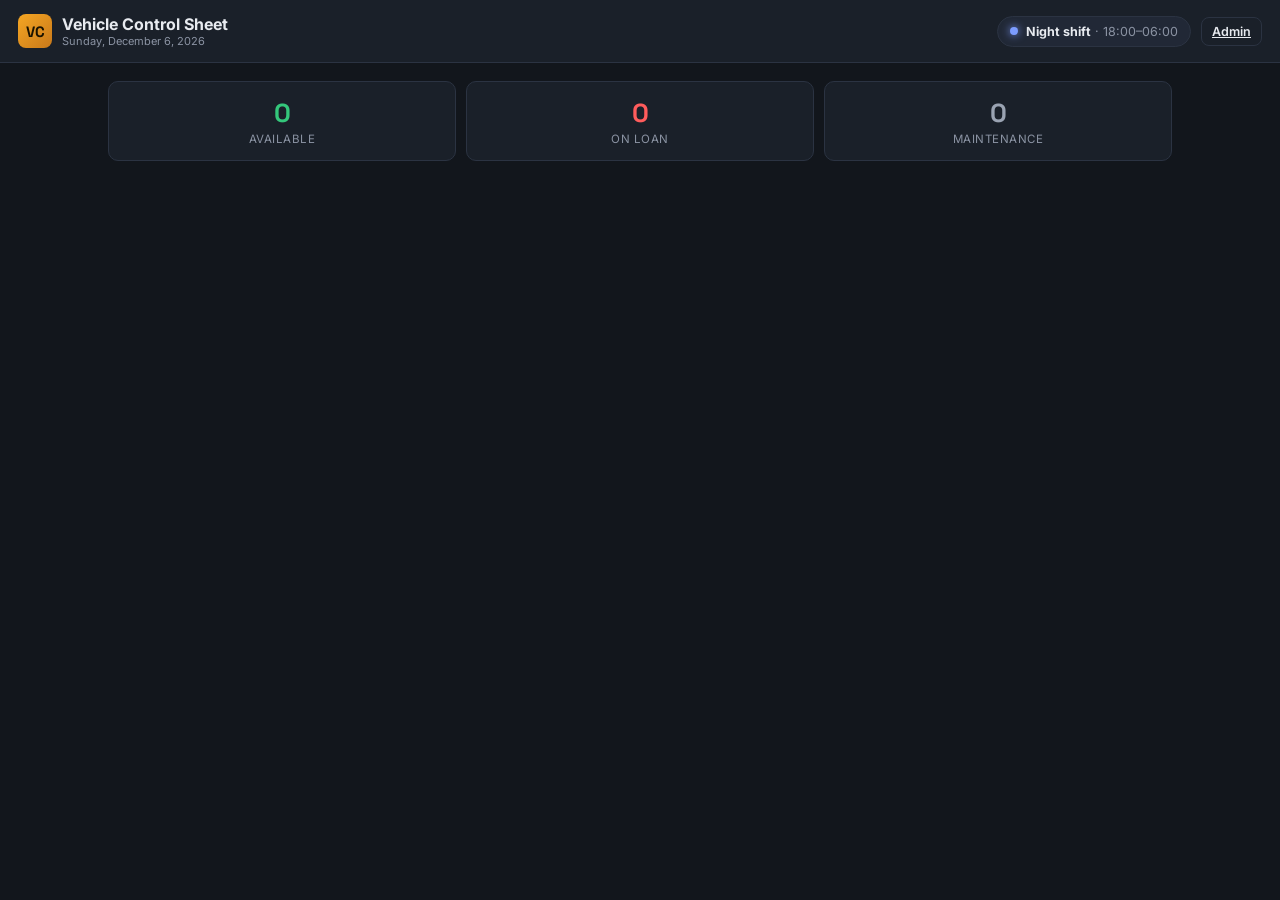
==== backend/public/index.html @ 6ea0b13f "Add files via upload" ====
<!DOCTYPE html>
<html lang="en">
<head>
<meta charset="UTF-8">
<meta name="viewport" content="width=device-width, initial-scale=1.0, maximum-scale=1.0">
<title>Vehicle Control Sheet</title>
<link rel="preconnect" href="https://fonts.googleapis.com">
<link href="https://fonts.googleapis.com/css2?family=Space+Grotesk:wght@600;700&family=Inter:wght@400;500;600;700&display=swap" rel="stylesheet">
<link rel="stylesheet" href="css/style.css">
</head>
<body>

<div class="topbar">
  <div class="brand">
    <div class="brand-mark">VC</div>
    <div>
      <div class="brand-title">Vehicle Control Sheet</div>
      <div class="brand-sub" id="dateLabel">--</div>
    </div>
  </div>
  <div style="display:flex; align-items:center; gap:10px;">
    <div class="shift-pill" id="shiftPill"><span class="dot"></span><span id="shiftLabel">--</span></div>
    <a href="admin.html" class="btn btn-outline btn-sm">Admin</a>
  </div>
</div>

<div class="container">

  <div class="summary-row">
    <div class="summary-card available">
      <div class="num" id="countAvailable">0</div>
      <div class="label">Available</div>
    </div>
    <div class="summary-card loaned">
      <div class="num" id="countLoaned">0</div>
      <div class="label">On Loan</div>
    </div>
    <div class="summary-card maintenance">
      <div class="num" id="countMaintenance">0</div>
      <div class="label">Maintenance</div>
    </div>
  </div>

  <div id="carGrid" class="car-grid"></div>
  <div id="emptyState" class="empty-state" style="display:none;">No cars set up yet. Go to Admin to add cars.</div>

</div>

<!-- LOAN MODAL -->
<div class="modal-overlay" id="loanModalOverlay">
  <div class="modal">
    <button class="close-x" onclick="closeModal('loanModalOverlay')">&times;</button>
    <h2>Loan a car</h2>
    <div class="sub" id="loanCarSub">Select a car and enter your staff number</div>

    <div class="field" id="carSelectField">
      <label>Car</label>
      <select id="loanCarSelect"></select>
    </div>

    <div class="field">
      <label>Your staff number</label>
      <input type="text" id="loanStaffNumber" inputmode="numeric" placeholder="e.g. 12345" autocomplete="off">
    </div>

    <div id="loanStaffConfirm"></div>

    <div class="field" id="newStaffNameField" style="display:none;">
      <label>Your name (staff number not found)</label>
      <input type="text" id="newStaffName" placeholder="Full name">
    </div>

    <div class="field">
      <label>Team (optional)</label>
      <input type="text" id="loanTeam" placeholder="e.g. Engineer B1">
    </div>

    <div class="error-msg" id="loanError" style="display:none;"></div>

    <div class="modal-actions">
      <button class="btn btn-outline" onclick="closeModal('loanModalOverlay')">Cancel</button>
      <button class="btn btn-primary" id="loanSubmitBtn" onclick="submitLoan()">Confirm loan</button>
    </div>
  </div>
</div>

<!-- RETURN MODAL -->
<div class="modal-overlay" id="returnModalOverlay">
  <div class="modal">
    <button class="close-x" onclick="closeModal('returnModalOverlay')">&times;</button>
    <h2>Return a car</h2>
    <div class="sub" id="returnCarSub">Confirm who is returning this car</div>

    <div class="loan-info" id="returnLoanInfo" style="margin-bottom:14px;"></div>

    <div class="field">
      <label>Returning staff number</label>
      <input type="text" id="returnStaffNumber" inputmode="numeric" placeholder="e.g. 12345" autocomplete="off">
    </div>

    <div id="returnStaffConfirm"></div>

    <div class="error-msg" id="returnError" style="display:none;"></div>

    <div class="modal-actions">
      <button class="btn btn-outline" onclick="closeModal('returnModalOverlay')">Cancel</button>
      <button class="btn btn-danger" id="returnSubmitBtn" onclick="submitReturn()">Confirm return</button>
    </div>
  </div>
</div>

<div class="toast" id="toast"></div>

<script src="js/app.js"></script>
</body>
</html>
---- backend/public/css/style.css ----
:root {
  --bg: #12161c;
  --surface: #1a2029;
  --surface-raised: #212836;
  --border: #2b3342;
  --text: #e8ebf0;
  --text-dim: #8b93a3;
  --accent: #f5a623;
  --accent-dim: #4a3a1a;
  --available: #34c77b;
  --available-bg: #16301f;
  --loaned: #ff5c5c;
  --loaned-bg: #341a1a;
  --maintenance: #9aa3b2;
  --maintenance-bg: #262c36;
  --radius: 10px;
  --shadow: 0 4px 16px rgba(0,0,0,0.35);
}

* { box-sizing: border-box; }

html, body {
  margin: 0;
  padding: 0;
  background: var(--bg);
  color: var(--text);
  font-family: 'Inter', -apple-system, BlinkMacSystemFont, 'Segoe UI', sans-serif;
  -webkit-font-smoothing: antialiased;
}

h1, h2, h3 {
  font-family: 'Space Grotesk', 'Inter', sans-serif;
  letter-spacing: -0.01em;
  margin: 0;
}

a { color: var(--accent); }

.topbar {
  display: flex;
  align-items: center;
  justify-content: space-between;
  padding: 14px 18px;
  background: var(--surface);
  border-bottom: 1px solid var(--border);
  position: sticky;
  top: 0;
  z-index: 20;
}

.topbar .brand {
  display: flex;
  align-items: center;
  gap: 10px;
}

.brand-mark {
  width: 34px; height: 34px;
  border-radius: 8px;
  background: linear-gradient(135deg, var(--accent), #c9791a);
  display: flex; align-items: center; justify-content: center;
  font-weight: 700; color: #1a1200; font-size: 15px;
  font-family: 'Space Grotesk', sans-serif;
}

.brand-title { font-size: 16px; font-weight: 700; }
.brand-sub { font-size: 11px; color: var(--text-dim); }

.shift-pill {
  display: flex; align-items: center; gap: 8px;
  background: var(--surface-raised);
  border: 1px solid var(--border);
  padding: 7px 12px;
  border-radius: 999px;
  font-size: 12.5px;
  color: var(--text-dim);
}

.shift-pill .dot {
  width: 8px; height: 8px; border-radius: 50%;
  background: var(--accent);
  box-shadow: 0 0 8px var(--accent);
}

.shift-pill.night .dot { background: #7c9cff; box-shadow: 0 0 8px #7c9cff; }
.shift-pill strong { color: var(--text); }

.container {
  max-width: 1100px;
  margin: 0 auto;
  padding: 18px;
}

.summary-row {
  display: grid;
  grid-template-columns: repeat(3, 1fr);
  gap: 10px;
  margin-bottom: 18px;
}

.summary-card {
  background: var(--surface);
  border: 1px solid var(--border);
  border-radius: var(--radius);
  padding: 14px;
  text-align: center;
}

.summary-card .num { font-size: 26px; font-weight: 700; font-family: 'Space Grotesk', sans-serif; }
.summary-card .label { font-size: 11.5px; color: var(--text-dim); text-transform: uppercase; letter-spacing: 0.04em; margin-top: 2px; }
.summary-card.available .num { color: var(--available); }
.summary-card.loaned .num { color: var(--loaned); }
.summary-card.maintenance .num { color: var(--maintenance); }

.car-grid {
  display: grid;
  grid-template-columns: repeat(auto-fill, minmax(230px, 1fr));
  gap: 12px;
}

.car-card {
  background: var(--surface);
  border: 1px solid var(--border);
  border-radius: var(--radius);
  padding: 14px;
  box-shadow: var(--shadow);
  display: flex;
  flex-direction: column;
  gap: 8px;
}

.car-card .row1 {
  display: flex;
  justify-content: space-between;
  align-items: flex-start;
}

.car-num { font-size: 12px; color: var(--text-dim); }
.reg-num { font-size: 18px; font-weight: 700; font-family: 'Space Grotesk', sans-serif; }
.allocation { font-size: 12.5px; color: var(--text-dim); }

.status-badge {
  font-size: 11px;
  font-weight: 700;
  text-transform: uppercase;
  letter-spacing: 0.03em;
  padding: 4px 9px;
  border-radius: 999px;
  white-space: nowrap;
}
.status-badge.available { color: var(--available); background: var(--available-bg); }
.status-badge.loaned { color: var(--loaned); background: var(--loaned-bg); }
.status-badge.maintenance { color: var(--maintenance); background: var(--maintenance-bg); }

.loan-info {
  font-size: 12.5px;
  color: var(--text-dim);
  background: rgba(255,255,255,0.03);
  border-radius: 6px;
  padding: 8px 10px;
  line-height: 1.5;
}
.loan-info strong { color: var(--text); }

.btn {
  border: none;
  border-radius: 8px;
  padding: 10px 14px;
  font-size: 14px;
  font-weight: 600;
  cursor: pointer;
  font-family: inherit;
  transition: transform 0.05s ease, opacity 0.15s ease;
}
.btn:active { transform: scale(0.98); }
.btn:disabled { opacity: 0.5; cursor: not-allowed; }

.btn-primary { background: var(--accent); color: #1a1200; }
.btn-danger { background: var(--loaned); color: #2a0000; }
.btn-outline { background: transparent; border: 1px solid var(--border); color: var(--text); }
.btn-block { width: 100%; }
.btn-sm { padding: 6px 10px; font-size: 12.5px; }

.fab-row {
  position: sticky;
  bottom: 0;
  display: flex;
  gap: 10px;
  padding: 14px;
  background: linear-gradient(to top, var(--bg) 60%, transparent);
  margin-top: 10px;
}

/* Modal */
.modal-overlay {
  position: fixed; inset: 0;
  background: rgba(0,0,0,0.6);
  display: none;
  align-items: flex-end;
  justify-content: center;
  z-index: 100;
}
.modal-overlay.open { display: flex; }

.modal {
  background: var(--surface);
  border: 1px solid var(--border);
  border-radius: 16px 16px 0 0;
  width: 100%;
  max-width: 480px;
  max-height: 88vh;
  overflow-y: auto;
  padding: 20px;
  animation: slideUp 0.2s ease;
}
@keyframes slideUp { from { transform: translateY(20px); opacity: 0; } to { transform: translateY(0); opacity: 1; } }

@media (min-width: 640px) {
  .modal-overlay { align-items: center; }
  .modal { border-radius: 16px; }
}

.modal h2 { font-size: 18px; margin-bottom: 4px; }
.modal .sub { color: var(--text-dim); font-size: 13px; margin-bottom: 16px; }

.field { margin-bottom: 14px; }
.field label { display: block; font-size: 12.5px; color: var(--text-dim); margin-bottom: 6px; }
.field input, .field select {
  width: 100%;
  background: var(--surface-raised);
  border: 1px solid var(--border);
  color: var(--text);
  border-radius: 8px;
  padding: 11px 12px;
  font-size: 15px;
  font-family: inherit;
}
.field input:focus, .field select:focus { outline: none; border-color: var(--accent); }

.staff-confirm {
  background: var(--available-bg);
  border: 1px solid rgba(52,199,123,0.3);
  border-radius: 8px;
  padding: 10px 12px;
  font-size: 13.5px;
  margin-bottom: 14px;
}
.staff-confirm.new {
  background: var(--accent-dim);
  border-color: rgba(245,166,35,0.35);
}

.error-msg {
  color: var(--loaned);
  font-size: 13px;
  margin-top: -4px;
  margin-bottom: 12px;
}

.modal-actions { display: flex; gap: 10px; margin-top: 6px; }
.modal-actions .btn { flex: 1; }

.close-x {
  position: absolute;
  top: 14px; right: 16px;
  background: none; border: none;
  color: var(--text-dim);
  font-size: 20px;
  cursor: pointer;
}
.modal { position: relative; }

.toast {
  position: fixed;
  top: 18px; left: 50%;
  transform: translateX(-50%);
  background: var(--surface-raised);
  border: 1px solid var(--border);
  padding: 12px 18px;
  border-radius: 10px;
  font-size: 14px;
  z-index: 200;
  box-shadow: var(--shadow);
  display: none;
}
.toast.show { display: block; }
.toast.success { border-color: rgba(52,199,123,0.4); color: var(--available); }
.toast.error { border-color: rgba(255,92,92,0.4); color: var(--loaned); }

.empty-state {
  text-align: center;
  padding: 40px 20px;
  color: var(--text-dim);
}

/* Admin specific */
.admin-tabs {
  display: flex;
  gap: 6px;
  border-bottom: 1px solid var(--border);
  margin-bottom: 18px;
  overflow-x: auto;
}
.admin-tab {
  padding: 10px 16px;
  font-size: 13.5px;
  color: var(--text-dim);
  cursor: pointer;
  border-bottom: 2px solid transparent;
  white-space: nowrap;
  font-weight: 600;
}
.admin-tab.active { color: var(--accent); border-color: var(--accent); }

.admin-panel { display: none; }
.admin-panel.active { display: block; }

table {
  width: 100%;
  border-collapse: collapse;
  background: var(--surface);
  border-radius: var(--radius);
  overflow: hidden;
  font-size: 13.5px;
}
th, td {
  padding: 10px 12px;
  text-align: left;
  border-bottom: 1px solid var(--border);
  white-space: nowrap;
}
th { color: var(--text-dim); font-weight: 600; font-size: 11.5px; text-transform: uppercase; letter-spacing: 0.03em; }
.table-wrap { overflow-x: auto; border: 1px solid var(--border); border-radius: var(--radius); }

.toolbar {
  display: flex;
  gap: 10px;
  flex-wrap: wrap;
  margin-bottom: 14px;
  align-items: center;
}

.login-screen {
  min-height: 100vh;
  display: flex;
  align-items: center;
  justify-content: center;
  padding: 20px;
}
.login-card {
  background: var(--surface);
  border: 1px solid var(--border);
  border-radius: 14px;
  padding: 28px;
  width: 100%;
  max-width: 340px;
  text-align: center;
}

.badge-count {
  background: var(--surface-raised);
  color: var(--text-dim);
  border-radius: 999px;
  padding: 1px 7px;
  font-size: 11px;
  margin-left: 4px;
}

.filter-input {
  background: var(--surface-raised);
  border: 1px solid var(--border);
  color: var(--text);
  border-radius: 8px;
  padding: 8px 10px;
  font-size: 13px;
  font-family: inherit;
}
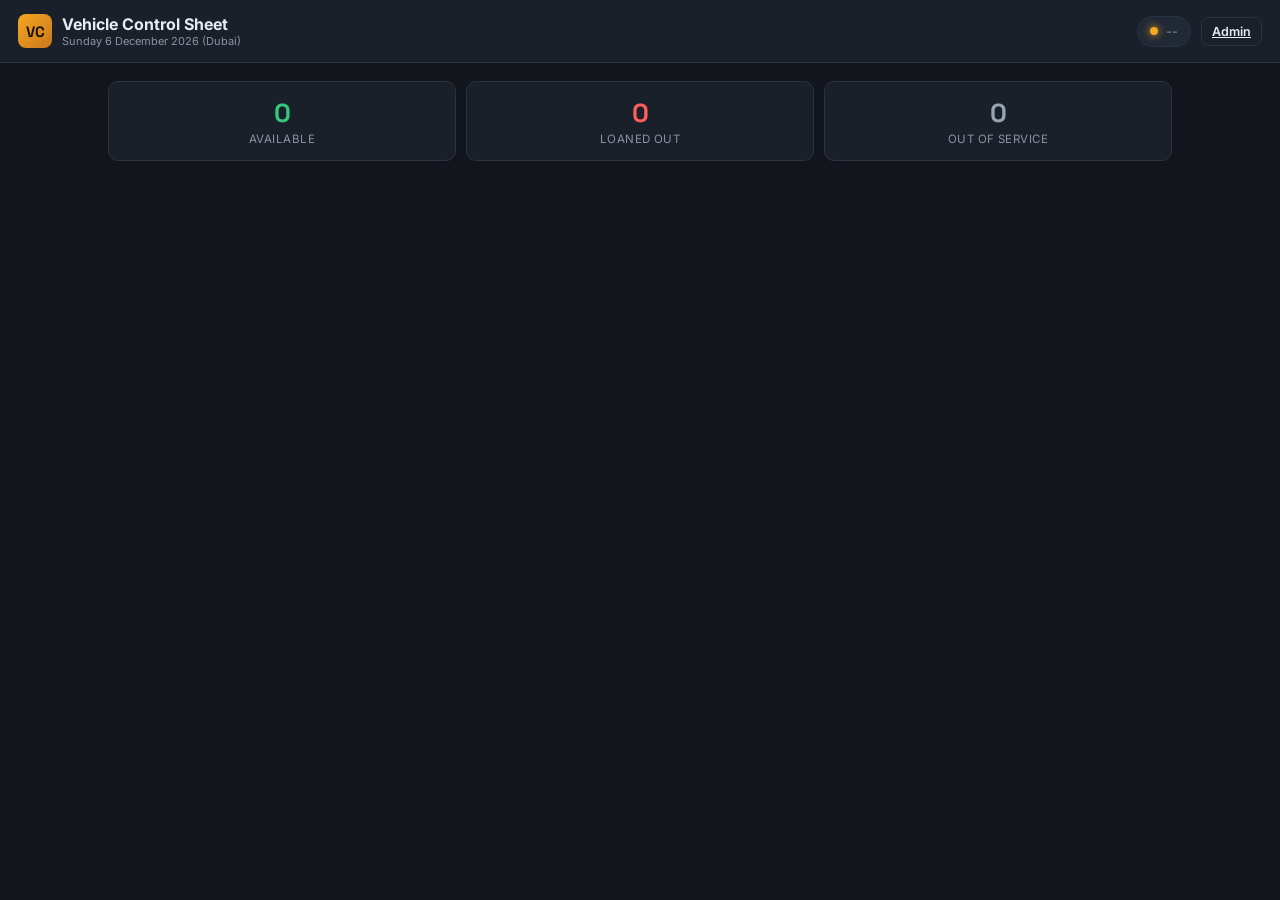
==== commit 5426eed3: "Add files via upload" ====
--- a/backend/public/index.html
+++ b/backend/public/index.html
@@ -19,7 +19,7 @@
     </div>
   </div>
   <div style="display:flex; align-items:center; gap:10px;">
-    <div class="shift-pill" id="shiftPill"><span class="dot"></span><span id="shiftLabel">--</span></div>
+    <div class="shift-pill" id="dutyPill"><span class="dot"></span><span id="dutyLabel">--</span></div>
     <a href="admin.html" class="btn btn-outline btn-sm">Admin</a>
   </div>
 </div>
@@ -33,11 +33,11 @@
     </div>
     <div class="summary-card loaned">
       <div class="num" id="countLoaned">0</div>
-      <div class="label">On Loan</div>
+      <div class="label">Loaned Out</div>
     </div>
     <div class="summary-card maintenance">
       <div class="num" id="countMaintenance">0</div>
-      <div class="label">Maintenance</div>
+      <div class="label">Out of Service</div>
     </div>
   </div>
 
@@ -68,11 +68,6 @@
     <div class="field" id="newStaffNameField" style="display:none;">
       <label>Your name (staff number not found)</label>
       <input type="text" id="newStaffName" placeholder="Full name">
-    </div>
-
-    <div class="field">
-      <label>Team (optional)</label>
-      <input type="text" id="loanTeam" placeholder="e.g. Engineer B1">
     </div>
 
     <div class="error-msg" id="loanError" style="display:none;"></div>
--- a/backend/public/css/style.css
+++ b/backend/public/css/style.css
@@ -118,6 +118,25 @@
   gap: 12px;
 }
 
+.allocation-section {
+  margin-bottom: 24px;
+}
+
+.allocation-header {
+  display: flex;
+  align-items: center;
+  gap: 8px;
+  font-family: 'Space Grotesk', sans-serif;
+  font-size: 14px;
+  font-weight: 700;
+  letter-spacing: 0.02em;
+  text-transform: uppercase;
+  color: var(--text-dim);
+  padding-bottom: 8px;
+  margin-bottom: 12px;
+  border-bottom: 1px solid var(--border);
+}
+
 .car-card {
   background: var(--surface);
   border: 1px solid var(--border);
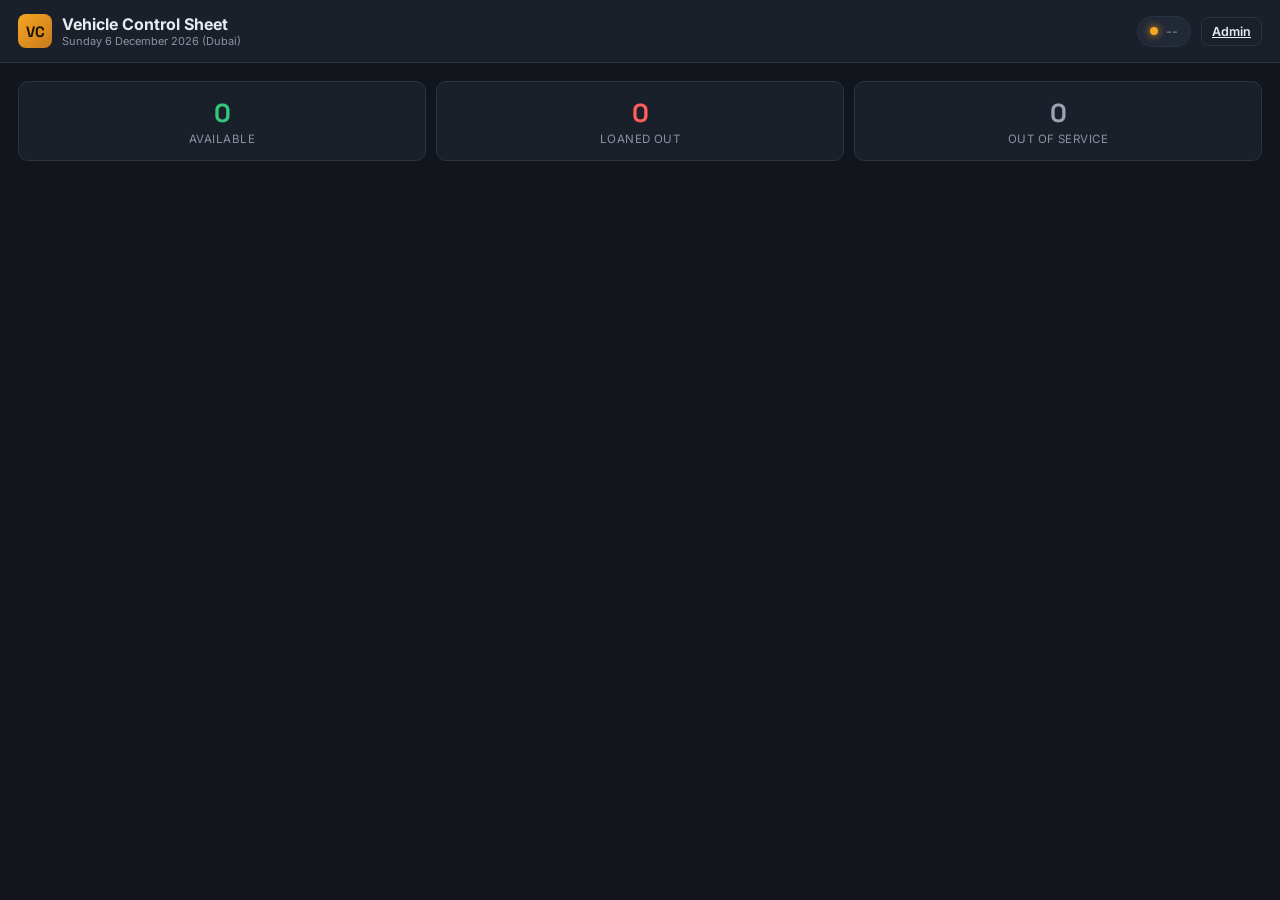
==== commit 2b7122f7: "Add files via upload" ====
--- a/backend/public/index.html
+++ b/backend/public/index.html
@@ -41,7 +41,7 @@
     </div>
   </div>
 
-  <div id="carGrid" class="car-grid"></div>
+  <div id="carGrid" class="allocation-board"></div>
   <div id="emptyState" class="empty-state" style="display:none;">No cars set up yet. Go to Admin to add cars.</div>
 
 </div>
@@ -68,6 +68,29 @@
     <div class="field" id="newStaffNameField" style="display:none;">
       <label>Your name (staff number not found)</label>
       <input type="text" id="newStaffName" placeholder="Full name">
+    </div>
+
+    <div class="collapsible-toggle" id="inspectionToggle" onclick="toggleInspection()">
+      <span>Vehicle inspection checklist</span>
+      <span class="chev">&#9660;</span>
+    </div>
+    <div class="collapsible-body" id="inspectionBody">
+      <div class="checklist-section">
+        <div class="checklist-title">Exterior</div>
+        <div id="exteriorChecklist"></div>
+      </div>
+      <div class="checklist-section">
+        <div class="checklist-title">Interior</div>
+        <div id="interiorChecklist"></div>
+      </div>
+      <div class="checklist-section">
+        <div class="checklist-title">Fuel quantity</div>
+        <div class="fuel-selector" id="fuelSelector"></div>
+      </div>
+      <div class="field">
+        <label>New external damages / dents / notes (optional)</label>
+        <input type="text" id="inspectionRemarks" placeholder="e.g. small scratch on rear bumper">
+      </div>
     </div>
 
     <div class="error-msg" id="loanError" style="display:none;"></div>
@@ -106,6 +129,34 @@
 
 <div class="toast" id="toast"></div>
 
+<!-- REMARK MODAL -->
+<div class="modal-overlay" id="remarkModalOverlay">
+  <div class="modal">
+    <button class="close-x" onclick="closeModal('remarkModalOverlay')">&times;</button>
+    <h2>Car remark</h2>
+    <div class="sub" id="remarkCarSub"></div>
+
+    <div id="currentRemarkBlock"></div>
+
+    <div id="addRemarkBlock">
+      <div class="field">
+        <label>Your staff number</label>
+        <input type="text" id="remarkStaffNumber" inputmode="numeric" placeholder="e.g. 12345" autocomplete="off">
+      </div>
+      <div id="remarkStaffConfirm"></div>
+      <div class="field">
+        <label>Remark</label>
+        <input type="text" id="remarkText" placeholder="e.g. AC not cooling, car needs cleaning...">
+      </div>
+      <div class="error-msg" id="remarkError" style="display:none;"></div>
+      <div class="modal-actions">
+        <button class="btn btn-outline" onclick="closeModal('remarkModalOverlay')">Cancel</button>
+        <button class="btn btn-primary" onclick="submitRemark()">Save remark</button>
+      </div>
+    </div>
+  </div>
+</div>
+
 <script src="js/app.js"></script>
 </body>
 </html>
--- a/backend/public/css/style.css
+++ b/backend/public/css/style.css
@@ -86,7 +86,7 @@
 .shift-pill strong { color: var(--text); }
 
 .container {
-  max-width: 1100px;
+  max-width: 1500px;
   margin: 0 auto;
   padding: 18px;
 }
@@ -112,14 +112,25 @@
 .summary-card.loaned .num { color: var(--loaned); }
 .summary-card.maintenance .num { color: var(--maintenance); }
 
-.car-grid {
+.allocation-board {
   display: grid;
-  grid-template-columns: repeat(auto-fill, minmax(230px, 1fr));
-  gap: 12px;
+  grid-template-columns: repeat(5, minmax(0, 1fr));
+  gap: 16px;
+  align-items: start;
+}
+
+@media (max-width: 1200px) {
+  .allocation-board { grid-template-columns: repeat(3, 1fr); }
+}
+@media (max-width: 780px) {
+  .allocation-board { grid-template-columns: repeat(2, 1fr); }
+}
+@media (max-width: 520px) {
+  .allocation-board { grid-template-columns: 1fr; }
 }
 
 .allocation-section {
-  margin-bottom: 24px;
+  min-width: 0;
 }
 
 .allocation-header {
@@ -127,7 +138,7 @@
   align-items: center;
   gap: 8px;
   font-family: 'Space Grotesk', sans-serif;
-  font-size: 14px;
+  font-size: 12.5px;
   font-weight: 700;
   letter-spacing: 0.02em;
   text-transform: uppercase;
@@ -137,6 +148,12 @@
   border-bottom: 1px solid var(--border);
 }
 
+.allocation-cards {
+  display: flex;
+  flex-direction: column;
+  gap: 12px;
+}
+
 .car-card {
   background: var(--surface);
   border: 1px solid var(--border);
@@ -154,8 +171,8 @@
   align-items: flex-start;
 }
 
-.car-num { font-size: 12px; color: var(--text-dim); }
-.reg-num { font-size: 18px; font-weight: 700; font-family: 'Space Grotesk', sans-serif; }
+.car-num { font-size: 20px; font-weight: 700; font-family: 'Space Grotesk', sans-serif; color: var(--text); }
+.reg-num { font-size: 13px; color: var(--text-dim); margin-top: 2px; }
 .allocation { font-size: 12.5px; color: var(--text-dim); }
 
 .status-badge {
@@ -394,3 +411,136 @@
   font-size: 13px;
   font-family: inherit;
 }
+
+/* Remarks */
+.remark-banner {
+  background: rgba(255, 165, 0, 0.1);
+  border: 1px solid rgba(255, 165, 0, 0.35);
+  border-radius: 8px;
+  padding: 9px 11px;
+  font-size: 12.5px;
+  color: #ffcc80;
+  line-height: 1.5;
+}
+.remark-banner .meta { color: var(--text-dim); font-size: 11px; margin-top: 2px; }
+
+.remark-link {
+  background: none;
+  border: none;
+  color: var(--text-dim);
+  font-size: 12px;
+  text-decoration: underline;
+  cursor: pointer;
+  padding: 2px 0;
+  text-align: left;
+}
+.remark-link.has-remark { color: #ffcc80; font-weight: 600; text-decoration: none; }
+
+/* Inspection checklist */
+.checklist-section {
+  margin-bottom: 16px;
+}
+.checklist-title {
+  font-size: 13px;
+  font-weight: 700;
+  color: var(--text);
+  margin-bottom: 8px;
+  margin-top: 4px;
+}
+.checklist-item {
+  display: flex;
+  align-items: center;
+  justify-content: space-between;
+  padding: 8px 0;
+  border-bottom: 1px solid var(--border);
+  font-size: 13px;
+  gap: 10px;
+}
+.checklist-item:last-child { border-bottom: none; }
+.checklist-item .item-label { flex: 1; }
+.yn-toggle {
+  display: flex;
+  border: 1px solid var(--border);
+  border-radius: 999px;
+  overflow: hidden;
+  flex-shrink: 0;
+}
+.yn-toggle button {
+  border: none;
+  background: var(--surface-raised);
+  color: var(--text-dim);
+  font-size: 11.5px;
+  font-weight: 700;
+  padding: 5px 12px;
+  cursor: pointer;
+}
+.yn-toggle button.active.yes { background: var(--available); color: #06210f; }
+.yn-toggle button.active.no { background: var(--loaned); color: #2a0000; }
+
+.fuel-selector {
+  display: flex;
+  gap: 6px;
+  flex-wrap: wrap;
+}
+.fuel-option {
+  flex: 1;
+  min-width: 44px;
+  border: 1px solid var(--border);
+  background: var(--surface-raised);
+  color: var(--text-dim);
+  border-radius: 8px;
+  padding: 8px 0;
+  text-align: center;
+  font-size: 12.5px;
+  font-weight: 700;
+  cursor: pointer;
+}
+.fuel-option.active { background: var(--accent); color: #1a1200; border-color: var(--accent); }
+
+.collapsible-toggle {
+  display: flex;
+  align-items: center;
+  justify-content: space-between;
+  cursor: pointer;
+  padding: 10px 0;
+  font-size: 13.5px;
+  font-weight: 600;
+  color: var(--text);
+}
+.collapsible-toggle .chev { transition: transform 0.15s ease; color: var(--text-dim); }
+.collapsible-toggle.open .chev { transform: rotate(180deg); }
+.collapsible-body { display: none; }
+.collapsible-body.open { display: block; }
+
+/* Document management (admin) */
+.doc-row {
+  display: flex;
+  align-items: center;
+  justify-content: space-between;
+  gap: 10px;
+  padding: 10px 0;
+  border-bottom: 1px solid var(--border);
+  flex-wrap: wrap;
+}
+.doc-row:last-child { border-bottom: none; }
+.doc-row .doc-type-label { font-size: 13px; font-weight: 600; flex: 1; min-width: 140px; }
+.doc-row .doc-status { font-size: 12px; color: var(--text-dim); }
+.doc-row .doc-actions { display: flex; gap: 6px; align-items: center; }
+.doc-row input[type="file"] { font-size: 12px; color: var(--text-dim); max-width: 160px; }
+
+/* Archives */
+.archive-row {
+  display: flex;
+  align-items: center;
+  justify-content: space-between;
+  gap: 10px;
+  padding: 10px 12px;
+  background: var(--surface);
+  border: 1px solid var(--border);
+  border-radius: 8px;
+  margin-bottom: 8px;
+  flex-wrap: wrap;
+  font-size: 13px;
+}
+.archive-row .archive-meta { color: var(--text-dim); font-size: 12px; }
+.archive-row .archive-actions { display: flex; gap: 6px; }
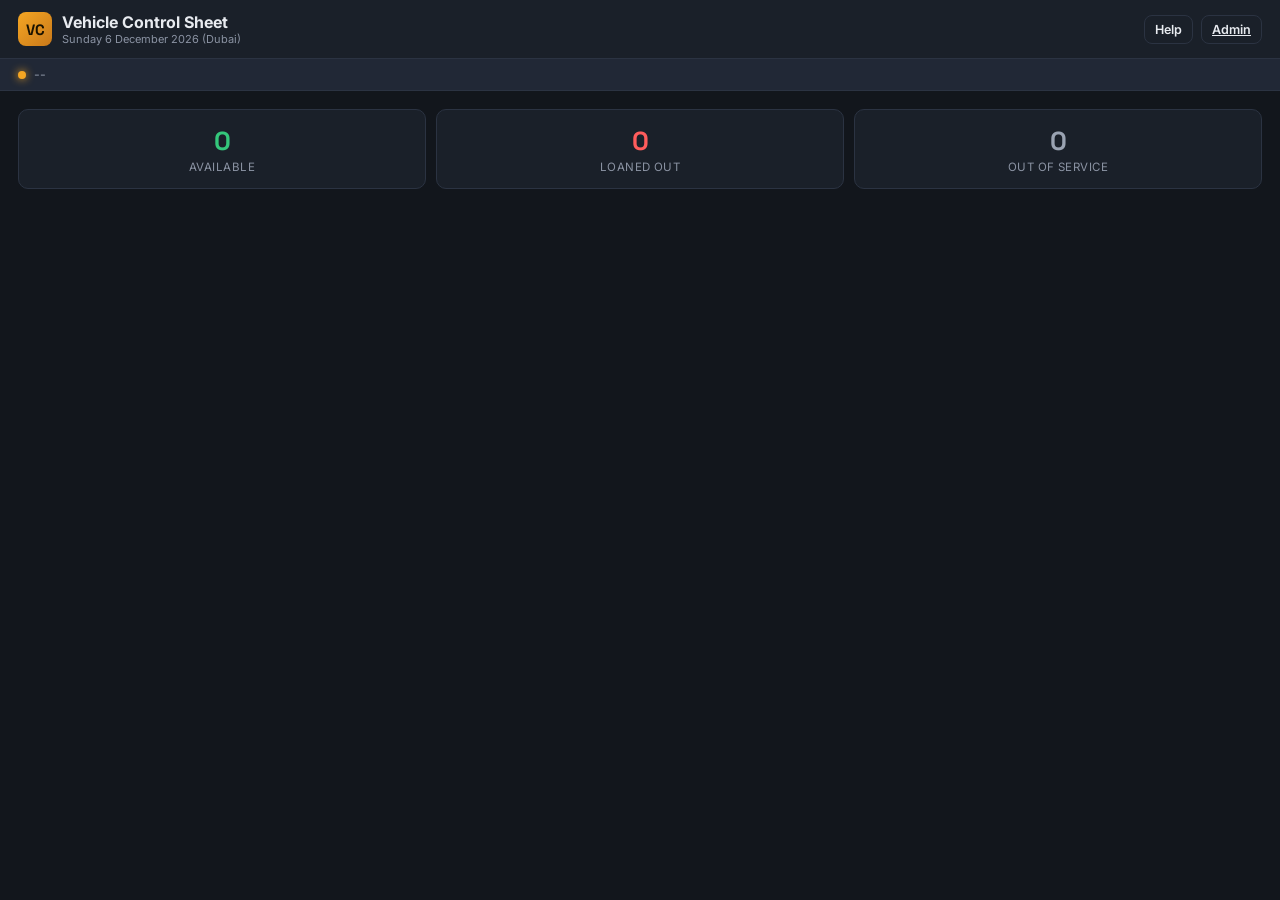
==== commit a166ca8d: "Add files via upload" ====
--- a/backend/public/index.html
+++ b/backend/public/index.html
@@ -10,18 +10,21 @@
 </head>
 <body>
 
-<div class="topbar">
-  <div class="brand">
-    <div class="brand-mark">VC</div>
-    <div>
-      <div class="brand-title">Vehicle Control Sheet</div>
-      <div class="brand-sub" id="dateLabel">--</div>
-    </div>
-  </div>
-  <div style="display:flex; align-items:center; gap:10px;">
-    <div class="shift-pill" id="dutyPill"><span class="dot"></span><span id="dutyLabel">--</span></div>
-    <a href="admin.html" class="btn btn-outline btn-sm">Admin</a>
-  </div>
+<div class="page-header">
+  <div class="topbar">
+    <div class="brand">
+      <div class="brand-mark">VC</div>
+      <div>
+        <div class="brand-title">Vehicle Control Sheet</div>
+        <div class="brand-sub" id="dateLabel">--</div>
+      </div>
+    </div>
+    <div class="topbar-actions">
+      <button class="btn btn-outline btn-sm" onclick="openHelpModal()">Help</button>
+      <a href="admin.html" class="btn btn-outline btn-sm">Admin</a>
+    </div>
+  </div>
+  <div class="status-bar" id="dutyPill"><span class="dot"></span><span id="dutyLabel">--</span></div>
 </div>
 
 <div class="container">
@@ -157,6 +160,55 @@
   </div>
 </div>
 
+<!-- HELP MODAL -->
+<div class="modal-overlay" id="helpModalOverlay">
+  <div class="modal">
+    <button class="close-x" onclick="closeModal('helpModalOverlay')">&times;</button>
+    <h2>How the dashboard works</h2>
+    <div class="sub" style="margin-bottom:16px;">A quick reference for using the loan/return dashboard.</div>
+
+    <div class="help-block">
+      <h3>Loaning a car</h3>
+      <p>
+        Cars are grouped by team (LSM/LMM, B1 Engineer/Technician, B2 Engineer, Cat A Technician,
+        Cabin Team). Tap <strong>"Loan this car"</strong> on any available (green) car, enter your
+        staff number, and your name fills in automatically if you're already in the system. If not,
+        you'll be asked to register your name on the spot. Complete the short vehicle inspection
+        checklist (exterior, interior, fuel level - defaults to "Yes" so it's quick, just flip
+        anything that's not OK to "No") and confirm the loan.
+      </p>
+    </div>
+
+    <div class="help-block">
+      <h3>Returning a car</h3>
+      <p>
+        Find the car (shown in red / "Loaned Out"), tap <strong>"Return this car"</strong>, and
+        confirm the staff number of whoever is returning it - it doesn't have to be the same person
+        who took it out.
+      </p>
+    </div>
+
+    <div class="help-block">
+      <h3>Remarks</h3>
+      <p>
+        Noticed something wrong with a car (dirty, AC not cooling, dead battery, etc.)? Tap
+        <strong>"+ Add a remark"</strong> on that car's card. It shows as a warning banner on the
+        card for everyone until someone clears it (up to 5 remarks can be open on one car at a
+        time). No login is needed to add or clear a remark.
+      </p>
+    </div>
+
+    <div class="help-block" style="margin-bottom:0;">
+      <h3>Shift &amp; team</h3>
+      <p>
+        The bar under the header shows which of the 4 rotating teams (A/B/C/D) is currently on duty
+        and whether it's the Day (06:00-18:00) or Night (18:00-06:00) shift - this is calculated
+        automatically and gets attached to every loan record, no manual entry needed.
+      </p>
+    </div>
+  </div>
+</div>
+
 <script src="js/app.js"></script>
 </body>
 </html>
--- a/backend/public/css/style.css
+++ b/backend/public/css/style.css
@@ -36,22 +36,33 @@
 
 a { color: var(--accent); }
 
-.topbar {
-  display: flex;
-  align-items: center;
-  justify-content: space-between;
-  padding: 14px 18px;
-  background: var(--surface);
-  border-bottom: 1px solid var(--border);
+.page-header {
   position: sticky;
   top: 0;
   z-index: 20;
 }
 
+.topbar {
+  display: flex;
+  align-items: center;
+  justify-content: space-between;
+  padding: 12px 18px;
+  background: var(--surface);
+  border-bottom: 1px solid var(--border);
+}
+
 .topbar .brand {
   display: flex;
   align-items: center;
   gap: 10px;
+  min-width: 0;
+}
+
+.topbar-actions {
+  display: flex;
+  align-items: center;
+  gap: 8px;
+  flex-shrink: 0;
 }
 
 .brand-mark {
@@ -61,34 +72,45 @@
   display: flex; align-items: center; justify-content: center;
   font-weight: 700; color: #1a1200; font-size: 15px;
   font-family: 'Space Grotesk', sans-serif;
+  flex-shrink: 0;
 }
 
 .brand-title { font-size: 16px; font-weight: 700; }
 .brand-sub { font-size: 11px; color: var(--text-dim); }
 
-.shift-pill {
-  display: flex; align-items: center; gap: 8px;
+.status-bar {
+  display: flex;
+  align-items: center;
+  gap: 8px;
+  padding: 8px 18px;
   background: var(--surface-raised);
-  border: 1px solid var(--border);
-  padding: 7px 12px;
-  border-radius: 999px;
+  border-bottom: 1px solid var(--border);
   font-size: 12.5px;
   color: var(--text-dim);
 }
 
-.shift-pill .dot {
+.status-bar .dot {
   width: 8px; height: 8px; border-radius: 50%;
   background: var(--accent);
   box-shadow: 0 0 8px var(--accent);
-}
-
-.shift-pill.night .dot { background: #7c9cff; box-shadow: 0 0 8px #7c9cff; }
-.shift-pill strong { color: var(--text); }
+  flex-shrink: 0;
+}
+
+.status-bar.night .dot { background: #7c9cff; box-shadow: 0 0 8px #7c9cff; }
+.status-bar strong { color: var(--text); }
+
 
 .container {
   max-width: 1500px;
   margin: 0 auto;
   padding: 18px;
+}
+
+@media (max-width: 480px) {
+  .container { padding: 12px; }
+  .topbar { padding: 10px 14px; }
+  .status-bar { padding: 7px 14px; font-size: 12px; }
+  .brand-title { font-size: 14.5px; }
 }
 
 .summary-row {
@@ -112,6 +134,16 @@
 .summary-card.loaned .num { color: var(--loaned); }
 .summary-card.maintenance .num { color: var(--maintenance); }
 
+@media (max-width: 420px) {
+  .summary-card { padding: 10px 6px; }
+  .summary-card .num { font-size: 20px; }
+  .summary-card .label { font-size: 9.5px; }
+}
+
+.help-block { margin-bottom: 18px; }
+.help-block h3 { font-size: 14px; margin-bottom: 6px; }
+.help-block p { color: var(--text-dim); font-size: 13.5px; line-height: 1.6; margin: 0; }
+
 .allocation-board {
   display: grid;
   grid-template-columns: repeat(5, minmax(0, 1fr));
@@ -123,10 +155,12 @@
   .allocation-board { grid-template-columns: repeat(3, 1fr); }
 }
 @media (max-width: 780px) {
-  .allocation-board { grid-template-columns: repeat(2, 1fr); }
+  .allocation-board { grid-template-columns: repeat(2, 1fr); gap: 12px; }
 }
 @media (max-width: 520px) {
-  .allocation-board { grid-template-columns: 1fr; }
+  .allocation-board { grid-template-columns: 1fr; gap: 20px; }
+  .allocation-cards { gap: 10px; }
+  .car-card { padding: 12px; }
 }
 
 .allocation-section {
@@ -259,6 +293,10 @@
 .modal h2 { font-size: 18px; margin-bottom: 4px; }
 .modal .sub { color: var(--text-dim); font-size: 13px; margin-bottom: 16px; }
 
+@media (max-width: 420px) {
+  .modal { padding: 16px; max-height: 92vh; }
+}
+
 .field { margin-bottom: 14px; }
 .field label { display: block; font-size: 12.5px; color: var(--text-dim); margin-bottom: 6px; }
 .field input, .field select {
@@ -421,6 +459,13 @@
   font-size: 12.5px;
   color: #ffcc80;
   line-height: 1.5;
+  display: flex;
+  flex-direction: column;
+  gap: 8px;
+}
+.remark-item:not(:last-child) {
+  padding-bottom: 8px;
+  border-bottom: 1px dashed rgba(255, 165, 0, 0.25);
 }
 .remark-banner .meta { color: var(--text-dim); font-size: 11px; margin-top: 2px; }
 
@@ -477,6 +522,16 @@
 .yn-toggle button.active.yes { background: var(--available); color: #06210f; }
 .yn-toggle button.active.no { background: var(--loaned); color: #2a0000; }
 
+@media (max-width: 420px) {
+  .checklist-item {
+    flex-direction: column;
+    align-items: stretch;
+    gap: 6px;
+  }
+  .yn-toggle { align-self: stretch; }
+  .yn-toggle button { flex: 1; }
+}
+
 .fuel-selector {
   display: flex;
   gap: 6px;
